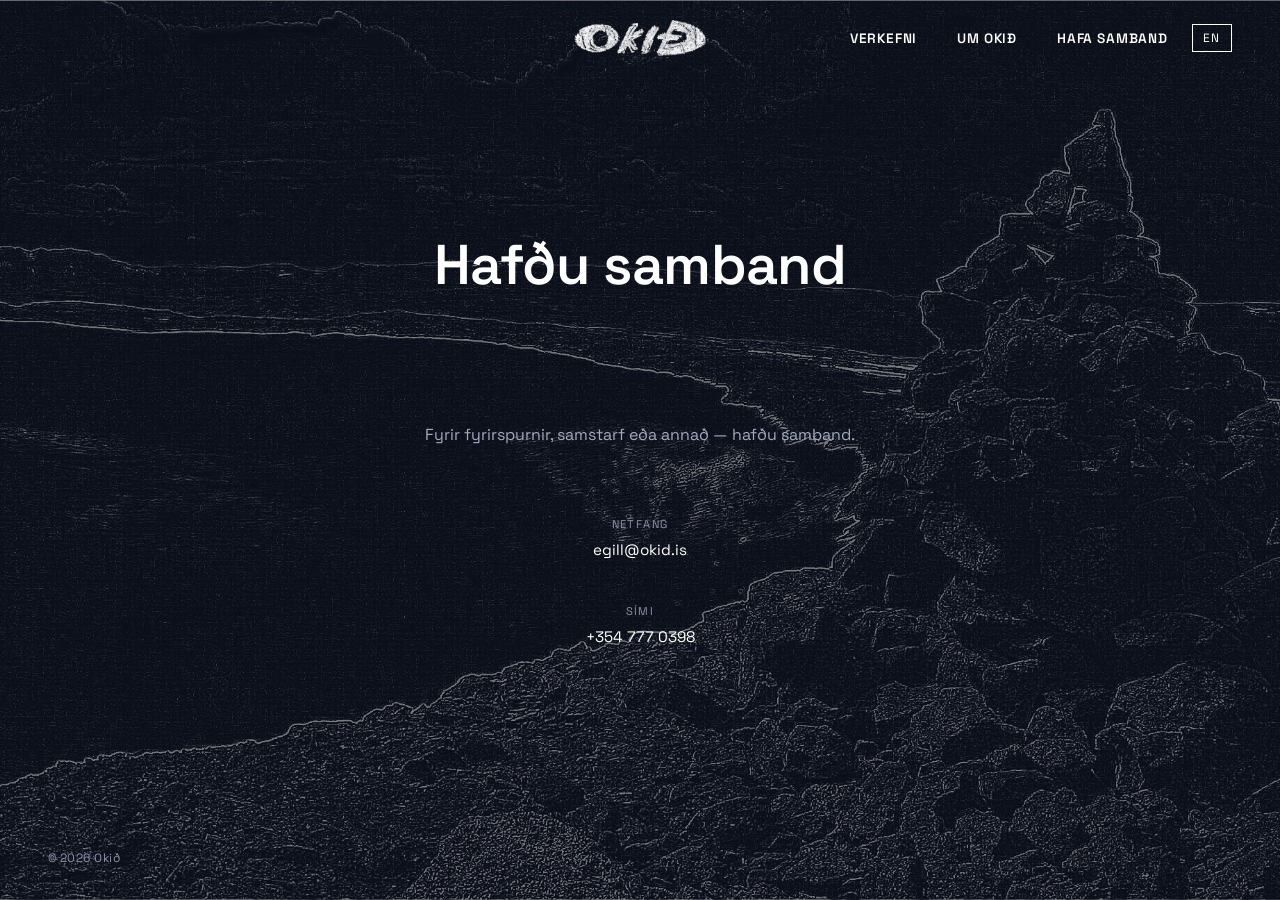
==== contact.html @ 5197e50d "Initial commit" ====
<!DOCTYPE html>
<html lang="is">
<head>
    <meta charset="UTF-8">
    <meta name="viewport" content="width=device-width, initial-scale=1.0">
    <title>Samband — Okið</title>
    <meta name="description" content="Hafðu samband við Okið.">
    <link rel="preconnect" href="https://fonts.googleapis.com">
    <link rel="preconnect" href="https://fonts.gstatic.com" crossorigin>
    <link href="https://fonts.googleapis.com/css2?family=Space+Grotesk:wght@300;400;500;600&display=swap" rel="stylesheet">
    <link rel="stylesheet" href="style.css">
</head>
<body class="has-glacier-bg glacier-right">

    <nav>
        <a href="index.html" class="nav-logo">
            <img src="images/okid_logo_white.png" alt="Okið" class="nav-logo-img">
        </a>
        <ul class="nav-links">
            <li><a href="projects.html"><span data-is="Verkefni" data-en="Projects">Verkefni</span></a></li>
            <li><a href="about.html"><span data-is="Um Okið" data-en="About">Um Okið</span></a></li>
            <li><a href="contact.html" class="active"><span data-is="Hafa samband" data-en="Contact">Hafa samband</span></a></li>
        </ul>
        <button id="lang-toggle" class="lang-toggle">EN</button>
    </nav>

    <main>
        <div class="page-header">
            <h1 data-is="Hafðu samband" data-en="Contact">Hafðu samband</h1>
        </div>

        <div class="contact-section">
            <p class="contact-intro"
               data-is="Fyrir fyrirspurnir, samstarf eða annað &mdash; hafðu samband."
               data-en="For inquiries, collaborations, or anything else &mdash; get in touch.">
                Fyrir fyrirspurnir, samstarf eða annað &mdash; hafðu samband.
            </p>

            <ul class="contact-list">
                <li class="contact-item">
                    <span class="contact-label" data-is="Netfang" data-en="Email">Netfang</span>
                    <span class="contact-value">
                        <a href="mailto:egill@okid.is">egill@okid.is</a>
                    </span>
                </li>
                <li class="contact-item">
                    <span class="contact-label" data-is="Sími" data-en="Phone">Sími</span>
                    <span class="contact-value">
                        <a href="tel:+3547770398">+354 777 0398</a>
                    </span>
                </li>
            </ul>
        </div>
    </main>

    <footer>
        <span class="footer-copy">&copy; 2026 Okið</span>
    </footer>

    <script src="lang.js"></script>
</body>
</html>
---- style.css ----
*, *::before, *::after {
    box-sizing: border-box;
    margin: 0;
    padding: 0;
}

:root {
    --black: #0d0d0d;
    --white: #ffffff;
    --navy: #0b0f1a;
    --navy-light: #141929;
    --navy-border: #1e2640;
    --gray-400: #8892aa;
    --gray-600: #a0aac0;
    --gray-800: #c8d0e0;
}

html {
    font-size: 16px;
    scroll-behavior: smooth;
}

body {
    font-family: 'Space Grotesk', -apple-system, BlinkMacSystemFont, sans-serif;
    color: var(--white);
    background: var(--navy);
    line-height: 1.6;
    min-height: 100vh;
    display: flex;
    flex-direction: column;
}

a {
    color: inherit;
    text-decoration: none;
}

/* ── Navigation ── */

nav {
    position: fixed;
    top: 0;
    left: 0;
    right: 0;
    z-index: 100;
    display: flex;
    align-items: center;
    justify-content: space-between;
    padding: 1.5rem 3rem;
    background: none;
    border-bottom: none;
}

.nav-logo {
    position: absolute;
    left: 50%;
    transform: translateX(-50%);
    display: flex;
    align-items: center;
}

.nav-logo-img {
    height: 58px;
    width: auto;
    display: block;
}

.nav-links {
    display: flex;
    gap: 2.5rem;
    list-style: none;
    margin-left: auto;
}

.nav-links a {
    font-size: 0.85rem;
    font-weight: 600;
    letter-spacing: 0.06em;
    text-transform: uppercase;
    color: var(--white);
    transition: color 0.2s;
}

.nav-links a:hover,
.nav-links a.active {
    color: var(--white);
}

.lang-toggle {
    background: none;
    border: 1px solid var(--white);
    color: var(--white);
    font-family: inherit;
    font-size: 0.75rem;
    letter-spacing: 0.1em;
    text-transform: uppercase;
    padding: 0.3rem 0.65rem;
    cursor: pointer;
    transition: color 0.2s, border-color 0.2s;
    margin-left: 1.5rem;
}

.lang-toggle:hover {
    color: var(--white);
    border-color: var(--gray-600);
}

/* ── Main content ── */

main {
    flex: 1;
    padding-top: 5rem;
}

/* ── Home ── */

.hero {
    display: flex;
    flex-direction: column;
    justify-content: center;
    min-height: calc(100vh - 5rem);
    padding: 4rem 3rem;
    max-width: 900px;
}

.hero-label {
    font-size: 0.75rem;
    letter-spacing: 0.14em;
    text-transform: uppercase;
    color: var(--gray-400);
    margin-bottom: 2rem;
}

.hero-title {
    font-size: clamp(3.5rem, 10vw, 8rem);
    font-weight: 300;
    letter-spacing: -0.02em;
    line-height: 1;
    margin-bottom: 2rem;
}

.hero-tagline {
    font-size: 1.05rem;
    color: var(--gray-600);
    max-width: 420px;
    line-height: 1.7;
}

/* ── Glacier background ── */

body.has-glacier-bg {
    background-image: url('images/ok_glacier_etching.jpg');
    background-size: cover;
    background-attachment: fixed;
}

body.has-glacier-bg::before {
    content: '';
    position: fixed;
    inset: 0;
    background: rgba(11, 15, 26, 0.55);
    z-index: 0;
    pointer-events: none;
}

body.has-glacier-bg > * {
    position: relative;
    z-index: 1;
}

body.glacier-left         { background-position: 1% center; }
body.glacier-center-left  { background-position: 25% center; }
body.glacier-center-right { background-position: 75% center; }
body.glacier-right        { background-position: 98% center; }

@keyframes glacier-slide-right {
    from { background-position: 1% center; }
    to   { background-position: 98% center; }
}

body.glacier-slide {
    animation: glacier-slide-right 30s linear infinite alternate;
}

.home-main {
    flex: 1;
    display: flex;
    align-items: center;
    justify-content: center;
}

.home-hero-logo img {
    width: min(520px, 70vw);
    height: auto;
    display: block;
}

nav.nav-no-logo {
    justify-content: flex-end;
}

/* ── Page header ── */

.page-header {
    padding: 4rem 3rem 3rem;
    text-align: center;
}

.page-header h1 {
    font-size: clamp(2rem, 5vw, 3.5rem);
    font-weight: 600;
    letter-spacing: -0.01em;
}

/* ── Projects ── */

.projects-grid {
    padding: 3rem;
    display: flex;
    flex-direction: column;
    align-items: center;
}

.project-card {
    display: grid;
    grid-template-columns: 1fr 1fr;
    gap: 3rem;
    padding: 3rem 0;
    max-width: 960px;
}

.project-thumbnail {
    background: var(--navy-light);
    aspect-ratio: 16 / 9;
    display: flex;
    align-items: center;
    justify-content: center;
    color: var(--gray-400);
    font-size: 0.75rem;
    letter-spacing: 0.1em;
    text-transform: uppercase;
    border: 1px solid var(--navy-border);
}

.project-info {
    display: flex;
    flex-direction: column;
    justify-content: center;
    gap: 1rem;
}

.project-meta {
    font-size: 0.75rem;
    letter-spacing: 0.12em;
    text-transform: uppercase;
    color: var(--gray-400);
}

.project-title {
    font-size: 2rem;
    font-weight: 300;
    letter-spacing: -0.01em;
    line-height: 1.15;
}

.project-description {
    font-size: 0.95rem;
    color: var(--gray-600);
    line-height: 1.75;
}

.project-tags {
    display: flex;
    flex-wrap: wrap;
    gap: 0.5rem;
    margin-top: 0.5rem;
}

.tag {
    font-size: 0.7rem;
    letter-spacing: 0.08em;
    text-transform: uppercase;
    color: var(--gray-600);
    border: 1px solid var(--navy-border);
    padding: 0.3rem 0.7rem;
}

/* ── Series details ── */

.series-details {
    margin-top: 2.5rem;
    display: flex;
    flex-direction: column;
    align-items: center;
    gap: 1rem;
    max-width: 560px;
    margin-left: auto;
    margin-right: auto;
    text-align: center;
}

.series-detail-item {
    font-size: 0.9rem;
    color: var(--gray-400);
    line-height: 1.7;
    letter-spacing: 0.01em;
    text-align: center;
}

.series-highlight {
    color: var(--gray-800);
}

/* ── Episodes ── */

.episodes {
    display: flex;
    flex-direction: column;
    align-items: center;
    gap: 4rem;
    padding: 4rem 3rem;
}

.episode-card {
    width: 100%;
    max-width: 960px;
}

.episode-frame {
    width: 100%;
    overflow: hidden;
}

.episode-frame video {
    width: 100%;
    display: block;
}

.episode-label {
    margin-top: 1rem;
}

.episode-number {
    font-size: 0.75rem;
    letter-spacing: 0.14em;
    text-transform: uppercase;
    color: var(--gray-400);
}

.episode-title {
    display: block;
    font-size: 1rem;
    font-weight: 600;
    color: var(--white);
    margin-top: 0.35rem;
}

/* ── About ── */

.about-section {
    padding: 4rem 3rem;
    max-width: 640px;
    margin: 0 auto;
    text-align: center;
}

/* ── Contact ── */

.contact-section {
    padding: 4rem 3rem;
    max-width: 640px;
    margin: 0 auto;
    text-align: center;
}

.contact-intro {
    font-size: 1rem;
    color: var(--gray-600);
    margin-bottom: 3rem;
    line-height: 1.7;
}

.contact-list {
    list-style: none;
    display: flex;
    flex-direction: column;
    gap: 0;
}

.contact-item {
    display: flex;
    flex-direction: column;
    align-items: center;
    gap: 0.25rem;
    padding: 1.25rem 0;
}

.contact-label {
    font-size: 0.7rem;
    letter-spacing: 0.12em;
    text-transform: uppercase;
    color: var(--gray-400);
}

.contact-value {
    font-size: 0.95rem;
}

.contact-value a {
    transition: color 0.2s;
}

.contact-value a:hover {
    color: var(--gray-600);
}

/* ── Footer ── */

footer {
    padding: 2rem 3rem;
    display: flex;
    justify-content: space-between;
    align-items: center;
}

.footer-copy {
    font-size: 0.75rem;
    color: var(--gray-400);
    letter-spacing: 0.04em;
}

/* ── Responsive ── */

@media (max-width: 768px) {
    nav {
        padding: 1.25rem 1.5rem;
    }

    .nav-links {
        gap: 1.5rem;
    }

    .hero {
        padding: 3rem 1.5rem;
    }

    .page-header {
        padding: 3rem 1.5rem 2rem;
    }

    .projects-grid {
        padding: 2rem 1.5rem;
    }

    .project-card {
        grid-template-columns: 1fr;
        gap: 1.5rem;
    }

    .contact-section {
        padding: 3rem 1.5rem;
    }

    footer {
        padding: 1.5rem;
        flex-direction: column;
        gap: 0.5rem;
        text-align: center;
    }
}
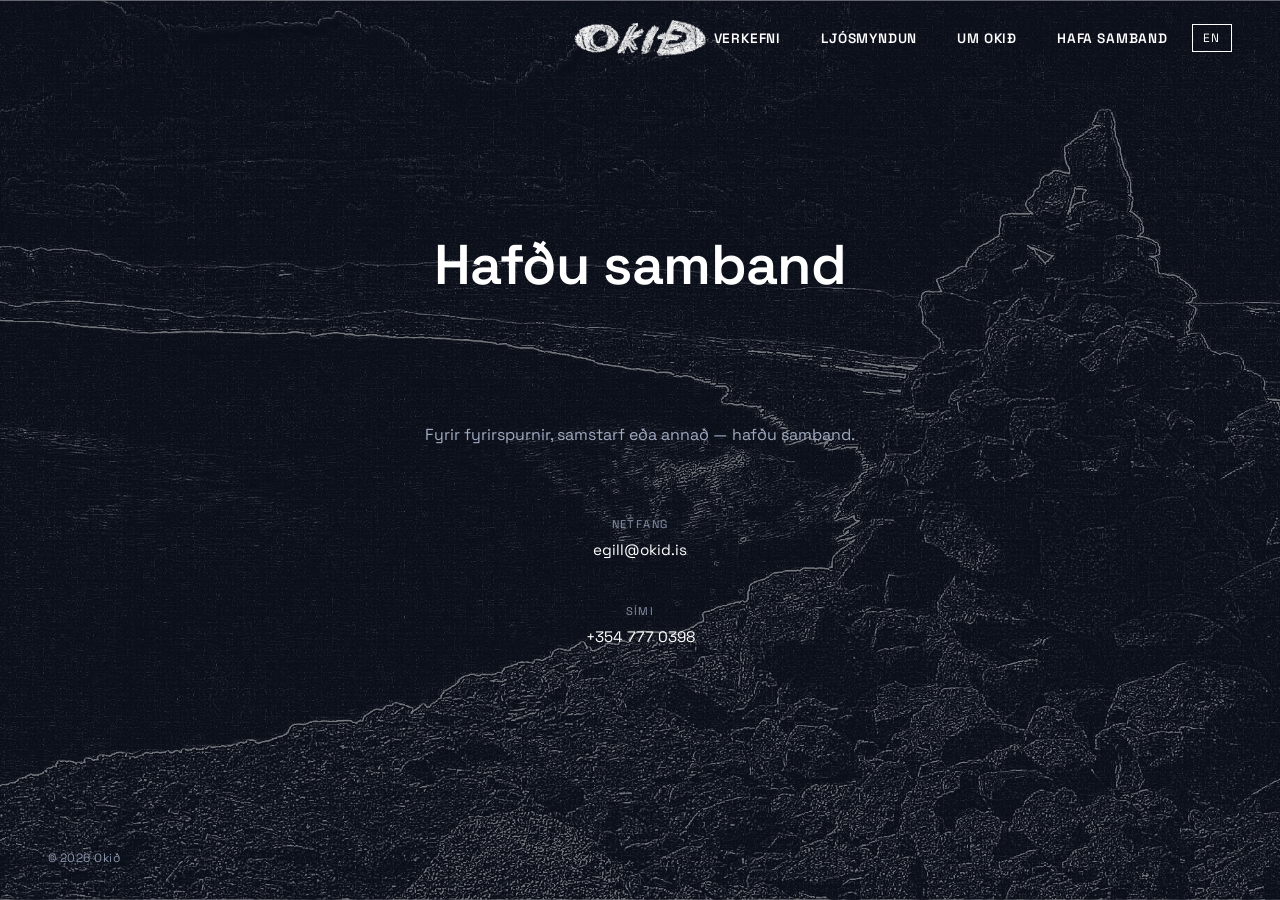
==== commit 3abe17e9: "Add Photography page and nav link across all pages" ====
--- a/contact.html
+++ b/contact.html
@@ -18,6 +18,7 @@
         </a>
         <ul class="nav-links">
             <li><a href="projects.html"><span data-is="Verkefni" data-en="Projects">Verkefni</span></a></li>
+            <li><a href="photography.html"><span data-is="Ljósmyndun" data-en="Photography">Ljósmyndun</span></a></li>
             <li><a href="about.html"><span data-is="Um Okið" data-en="About">Um Okið</span></a></li>
             <li><a href="contact.html" class="active"><span data-is="Hafa samband" data-en="Contact">Hafa samband</span></a></li>
         </ul>
--- a/style.css
+++ b/style.css
@@ -307,8 +307,24 @@
     text-align: center;
 }
 
+.subtitle-note {
+    font-size: 0.75rem;
+    opacity: 0.6;
+    margin-top: 1rem;
+    font-style: italic;
+}
+
 .series-highlight {
     color: var(--gray-800);
+}
+
+/* ── Vimeo Player ── */
+
+.vimeo-player {
+    width: 100%;
+    max-width: 900px;
+    margin: 3rem auto 4rem;
+    padding: 0 2rem;
 }
 
 /* ── Episodes ── */
